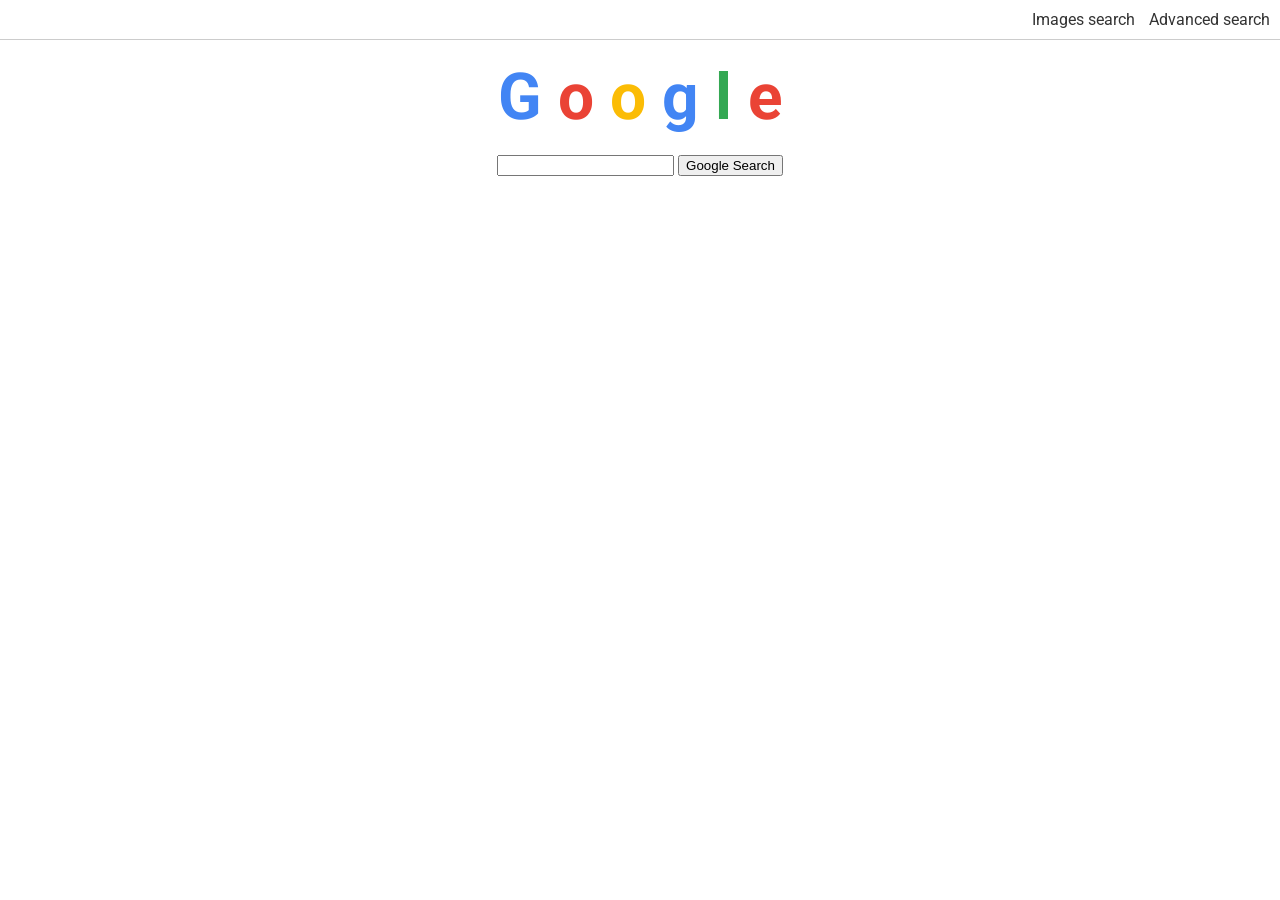
==== index.html @ c35a82a3 "zakladní layout" ====
<!doctype html>
<html lang="en">
  <head>
    <link rel="stylesheet" href="style.css" />
    <title>Search</title>
  </head>
  <nav>
    <a href="images.html">Images search</a>
    <a href="advanced-search.html">Advanced search</a>
  </nav>
  <body>
    <h1>
        <span class="blue">G</span>
        <span class="red">o</span>
        <span class="yellow">o</span>
        <span class="blue">g</span>
        <span class="green">l</span>
        <span class="red">e</span>
    </h1>
    
    <form action="https://www.google.com/search">
      <input type="text" name="q" />
      <input type="submit" value="Google Search" />
    </form>
  </body>
</html>
---- style.css ----
@import url('https://fonts.googleapis.com/css2?family=Roboto:ital,wght@0,100..900;1,100..900&display=swap');

:root {
    --blue-color: #4285f4;
    --green-color: #34a853;
    --yellow-color: #fbbc05;
    --black-color: #333;
    --red-color: #ea4335;
}

body {
    font-family: 'Roboto', sans-serif;
    margin: 0;
    padding: 0;
}

nav {
    padding: 10px;
    border-bottom: 1px solid #ccc;
    text-align: right;
}

nav a {
    margin-left: 10px;
    text-decoration: none;
    color: #333;
}

h1, form {
    text-align: center;
    margin-top: 20px;
}

h1 {
    font-size: 4rem;
    margin-bottom: 20px;
}

h1 span {
    gap: 1px;;
}

p {
    text-align: center;
    font-size: 1.2rem;
    color: var(--black-color);
}

.blue {
    color: var(--blue-color);
}
.green {
    color: var(--green-color);
}
.yellow {
    color: var(--yellow-color);
}
.red {
    color: var(--red-color);
}
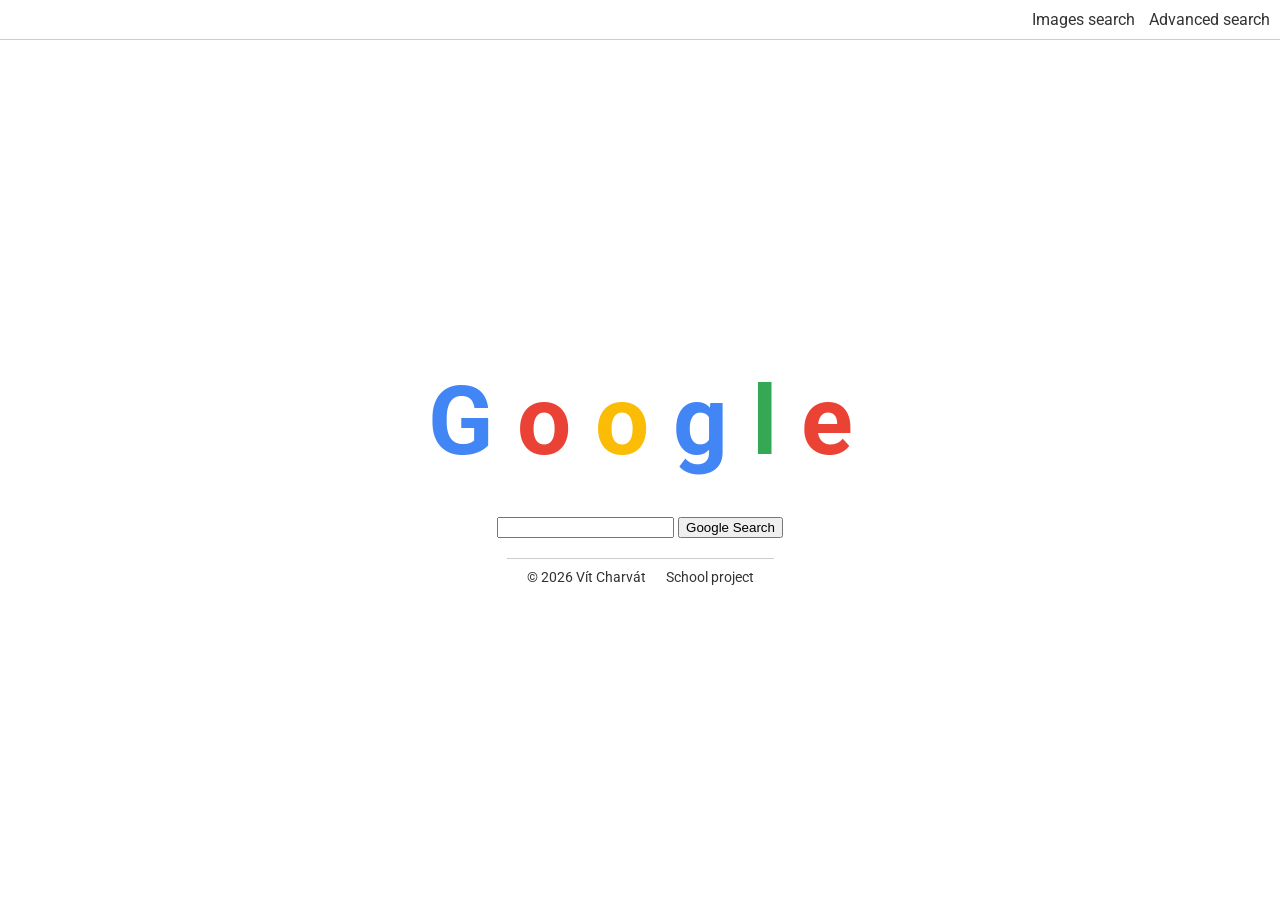
==== commit 41c1a046: "footer" ====
--- a/index.html
+++ b/index.html
@@ -4,23 +4,30 @@
     <link rel="stylesheet" href="style.css" />
     <title>Search</title>
   </head>
-  <nav>
-    <a href="images.html">Images search</a>
-    <a href="advanced-search.html">Advanced search</a>
-  </nav>
   <body>
-    <h1>
-        <span class="blue">G</span>
-        <span class="red">o</span>
-        <span class="yellow">o</span>
-        <span class="blue">g</span>
-        <span class="green">l</span>
-        <span class="red">e</span>
-    </h1>
-    
-    <form action="https://www.google.com/search">
-      <input type="text" name="q" />
-      <input type="submit" value="Google Search" />
-    </form>
+    <nav>
+        <a href="images.html">Images search</a>
+        <a href="advanced-search.html">Advanced search</a>
+    </nav>
+    <main>
+        <h1>
+            <span class="blue">G</span>
+            <span class="red">o</span>
+            <span class="yellow">o</span>
+            <span class="blue">g</span>
+            <span class="green">l</span>
+            <span class="red">e</span>
+        </h1>
+
+        <form action="https://www.google.com/search">
+        <input type="text" name="q" />
+        <input type="submit" value="Google Search" />
+        </form>
+
+        <footer>
+            <p>© 2026 Vít Charvát</p>
+            <p>School project</p>
+        </footer>
+    </main>
   </body>
 </html>
--- a/style.css
+++ b/style.css
@@ -9,9 +9,16 @@
 }
 
 body {
+    display: flex;
+    flex-direction: column;
     font-family: 'Roboto', sans-serif;
     margin: 0;
     padding: 0;
+    min-height: 100vh;
+}
+
+main {
+    flex: 1;
 }
 
 nav {
@@ -32,7 +39,7 @@
 }
 
 h1 {
-    font-size: 4rem;
+    font-size: 6rem;
     margin-bottom: 20px;
 }
 
@@ -57,4 +64,28 @@
 }
 .red {
     color: var(--red-color);
+}
+
+main {
+    flex: 1;
+    display: flex;
+    flex-direction: column;
+    justify-content: center;
+    align-items: center;
+}
+
+footer{
+    display: flex;
+    text-align: center;
+    margin-top: 20px;
+    padding: 10px;
+    border-top: 1px solid #ccc;
+    color: #666;
+}
+
+footer p {
+    font-size: 0.9rem;
+    margin: 0;
+    padding: 0 10px;
+    text-align: center;
 }
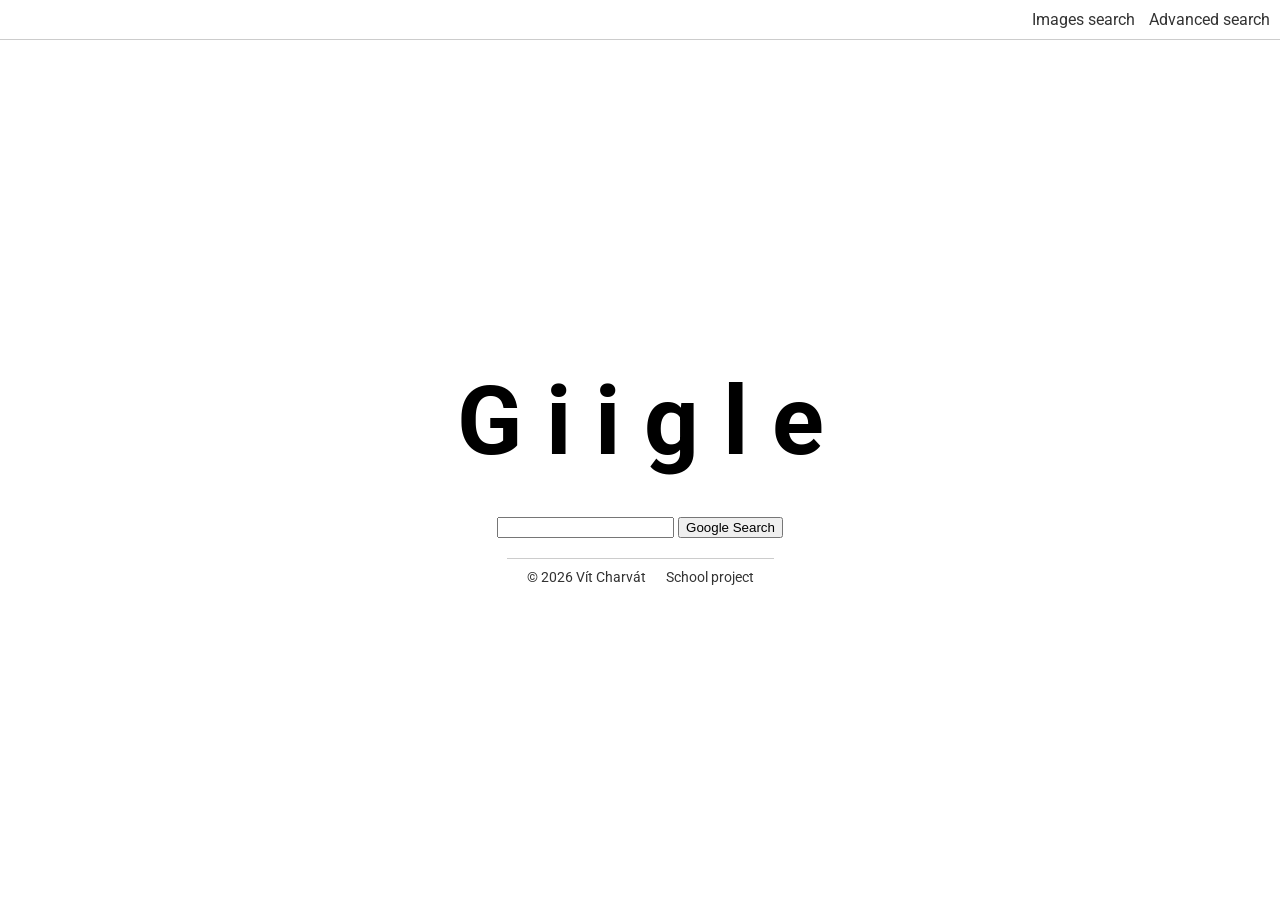
==== commit 2120148a: "rename "Giigle"" ====
--- a/index.html
+++ b/index.html
@@ -12,8 +12,8 @@
     <main>
         <h1>
             <span class="blue">G</span>
-            <span class="red">o</span>
-            <span class="yellow">o</span>
+            <span class="red">i</span>
+            <span class="yellow">i</span>
             <span class="blue">g</span>
             <span class="green">l</span>
             <span class="red">e</span>
--- a/style.css
+++ b/style.css
@@ -1,7 +1,7 @@
 @import url('https://fonts.googleapis.com/css2?family=Roboto:ital,wght@0,100..900;1,100..900&display=swap');
 
 :root {
-    --blue-color: #4285f4;
+    --blue-color: #0073e6;
     --green-color: #34a853;
     --yellow-color: #fbbc05;
     --black-color: #333;
@@ -53,7 +53,7 @@
     color: var(--black-color);
 }
 
-.blue {
+/* .blue {
     color: var(--blue-color);
 }
 .green {
@@ -64,7 +64,7 @@
 }
 .red {
     color: var(--red-color);
-}
+} */
 
 main {
     flex: 1;
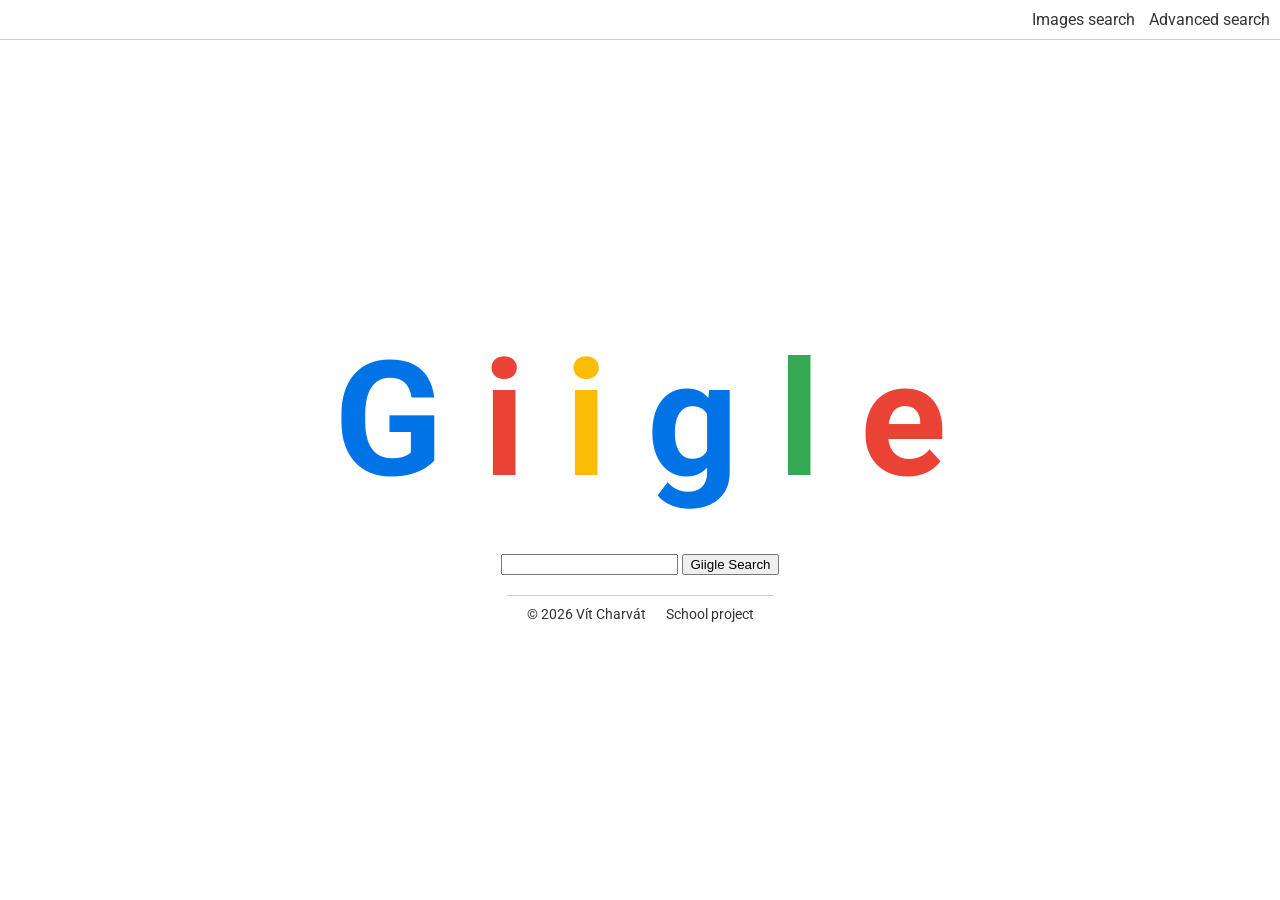
==== commit 638b4932: "name fix" ====
--- a/index.html
+++ b/index.html
@@ -21,7 +21,7 @@
 
         <form action="https://www.google.com/search">
         <input type="text" name="q" />
-        <input type="submit" value="Google Search" />
+        <input type="submit" value="Giigle Search" />
         </form>
 
         <footer>
--- a/style.css
+++ b/style.css
@@ -39,7 +39,7 @@
 }
 
 h1 {
-    font-size: 6rem;
+    font-size: 10rem;
     margin-bottom: 20px;
 }
 
@@ -53,7 +53,7 @@
     color: var(--black-color);
 }
 
-/* .blue {
+.blue {
     color: var(--blue-color);
 }
 .green {
@@ -64,7 +64,7 @@
 }
 .red {
     color: var(--red-color);
-} */
+}
 
 main {
     flex: 1;
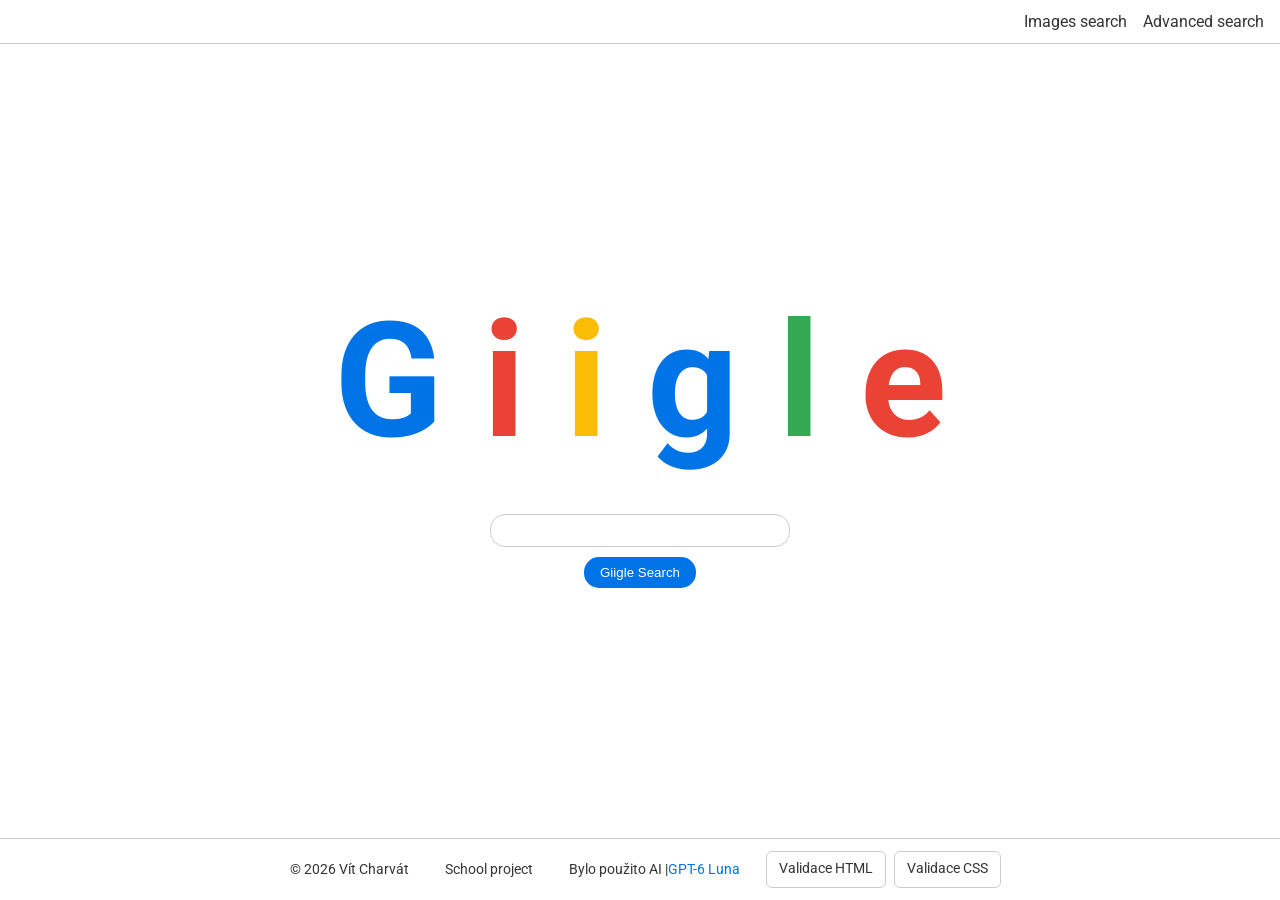
==== commit 75351eb7: "hotový "google search"" ====
--- a/index.html
+++ b/index.html
@@ -1,6 +1,7 @@
 <!doctype html>
-<html lang="en">
+<html lang="cs">
   <head>
+    <meta name="viewport" content="width=device-width, initial-scale=1.0" />
     <link rel="stylesheet" href="style.css" />
     <title>Search</title>
   </head>
@@ -23,11 +24,15 @@
         <input type="text" name="q" />
         <input type="submit" value="Giigle Search" />
         </form>
-
-        <footer>
-            <p>© 2026 Vít Charvát</p>
-            <p>School project</p>
-        </footer>
     </main>
+      <footer>
+        <p>© 2026 Vít Charvát</p>
+        <p>School project</p>
+        <p>Bylo použito AI |<a href="https://chatgpt.com/s/cx_6ada0bc3a26081918828f4266eddad5e" target="_blank" rel="noopener noreferrer">GPT-6 Luna</a></p>
+        <div class="validation-links" role="group" aria-label="Validace stránky">
+          <a href="https://validator.w3.org/nu/?doc=https%3A%2F%2Fvitekcharvat.github.io%2Fgooglesearch%2Findex.html" target="_blank" rel="noopener noreferrer">Validace HTML</a>
+          <a href="https://jigsaw.w3.org/css-validator/validator?uri=https%3A%2F%2Fvitekcharvat.github.io%2Fgooglesearch%2Fstyle.css" target="_blank" rel="noopener noreferrer">Validace CSS</a>
+        </div>
+      </footer>
   </body>
 </html>
--- a/style.css
+++ b/style.css
@@ -22,29 +22,32 @@
 }
 
 nav {
-    padding: 10px;
+    display: flex;
+    justify-content: flex-end;
+    flex-wrap: wrap;
+    gap: 8px 16px;
+    padding: 12px 16px;
     border-bottom: 1px solid #ccc;
-    text-align: right;
 }
 
 nav a {
-    margin-left: 10px;
     text-decoration: none;
     color: #333;
 }
 
 h1, form {
     text-align: center;
-    margin-top: 20px;
+    margin: 20px 0;
 }
 
 h1 {
-    font-size: 10rem;
+    font-size: clamp(4rem, 16vw, 10rem);
     margin-bottom: 20px;
+    line-height: 1.1;
 }
 
 h1 span {
-    gap: 1px;;
+    gap: 1px;
 }
 
 p {
@@ -66,26 +69,119 @@
     color: var(--red-color);
 }
 
+form label {
+    display: block;
+    margin: 12px 0;
+}
+
+.advanced-form {
+    width: min(100%, 620px);
+    text-align: left;
+}
+
+form input[type="text"] {
+    display: block;
+    width: min(300px, calc(100vw - 64px));
+    box-sizing: border-box;
+    margin-top: 4px;
+    border: 1px solid #ccc;
+    padding: 8px;
+    border-radius: 15px;
+}
+
+.advanced-form input[type="text"] {
+    width: 100%;
+}
+
+form input[type="submit"] {
+    margin-top: 10px;
+    padding: 8px 16px;
+    border: none;
+    background-color: var(--blue-color);
+    color: white;
+    border-radius: 15px;
+    cursor: pointer;
+}
+
+form input[type="submit"]:hover {
+    background-color: #005bb5;
+}
+
 main {
     flex: 1;
     display: flex;
     flex-direction: column;
     justify-content: center;
     align-items: center;
+    padding: 24px 16px;
 }
 
-footer{
+footer {
     display: flex;
+    flex-wrap: wrap;
+    justify-content: center;
+    gap: 8px 16px;
     text-align: center;
-    margin-top: 20px;
-    padding: 10px;
+    padding: 12px 16px;
     border-top: 1px solid #ccc;
     color: #666;
 }
 
 footer p {
     font-size: 0.9rem;
-    margin: 0;
+    margin: 10px 0;
     padding: 0 10px;
     text-align: center;
-}+}
+
+footer a {
+    color: var(--blue-color);
+    text-decoration: none;
+}
+
+.validation-links {
+    display: flex;
+    flex-wrap: wrap;
+    justify-content: center;
+    gap: 8px;
+}
+
+.validation-links a {
+    display: inline-block;
+    padding: 8px 12px;
+    border: 1px solid #ccc;
+    border-radius: 6px;
+    color: #333;
+    font-size: 0.875rem;
+    text-decoration: none;
+    background: #fff;
+}
+
+.validation-links a:hover {
+    background: #f2f2f2;
+}
+
+@media (max-width: 480px) {
+    nav {
+        justify-content: center;
+    }
+
+    main {
+        padding: 20px 12px;
+    }
+
+    form {
+        width: 100%;
+    }
+
+    form input[type="text"] {
+        width: min(100%, 340px);
+        margin-left: auto;
+        margin-right: auto;
+    }
+
+    footer {
+        flex-direction: column;
+        gap: 4px;
+    }
+}
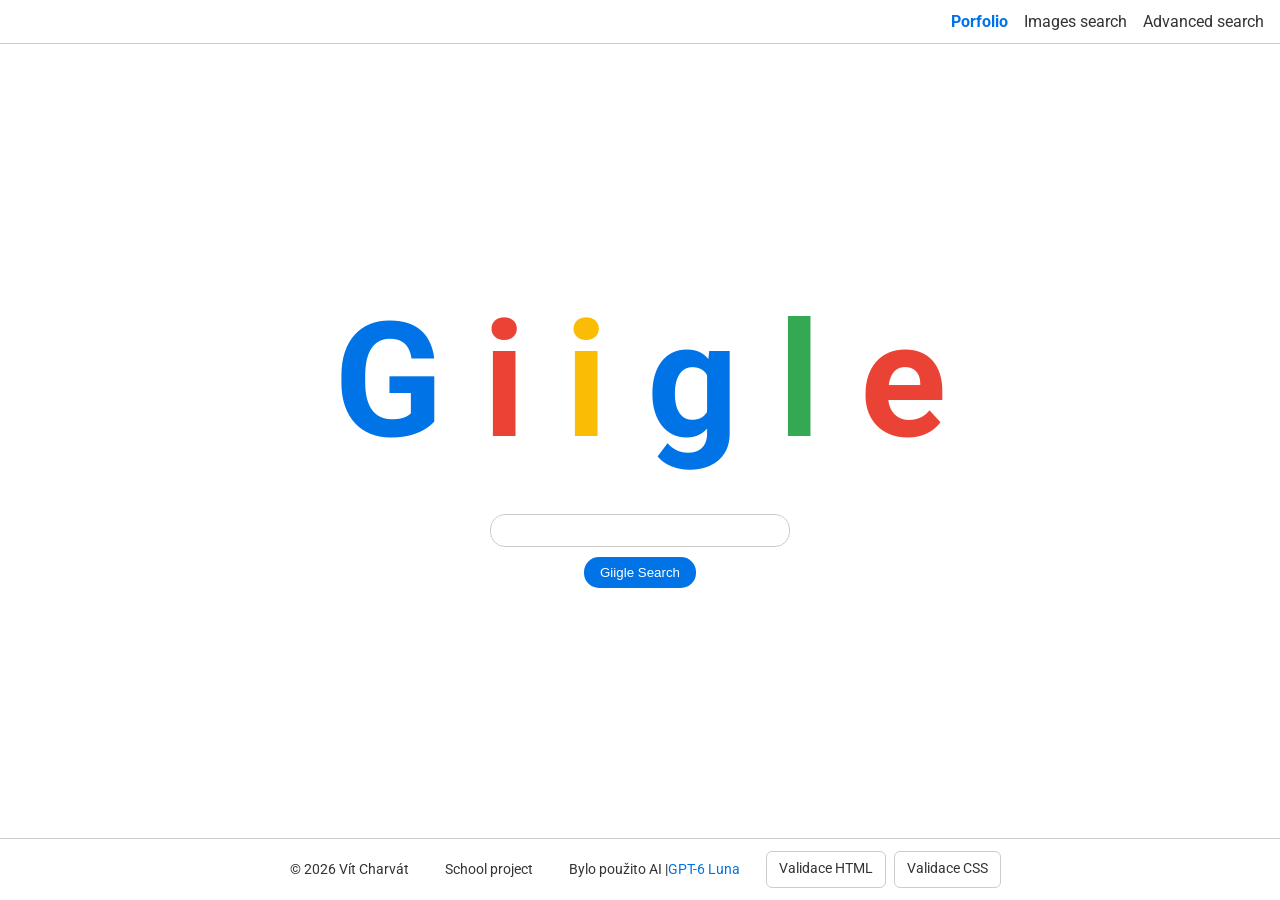
==== commit 3f5d8376: "link to portfolio" ====
--- a/index.html
+++ b/index.html
@@ -7,8 +7,9 @@
   </head>
   <body>
     <nav>
-        <a href="images.html">Images search</a>
-        <a href="advanced-search.html">Advanced search</a>
+      <a href="https://vitekcharvat.github.io/"><span>Porfolio</span></a>
+      <a href="images.html">Images search</a>
+      <a href="advanced-search.html">Advanced search</a>
     </nav>
     <main>
         <h1>
--- a/style.css
+++ b/style.css
@@ -33,6 +33,17 @@
 nav a {
     text-decoration: none;
     color: #333;
+}
+
+nav a:hover {
+    text-decoration: underline;
+}
+
+nav span {
+    display: flex;
+    justify-content: flex-start;
+    font-weight: bold;
+    color: var(--blue-color);
 }
 
 h1, form {
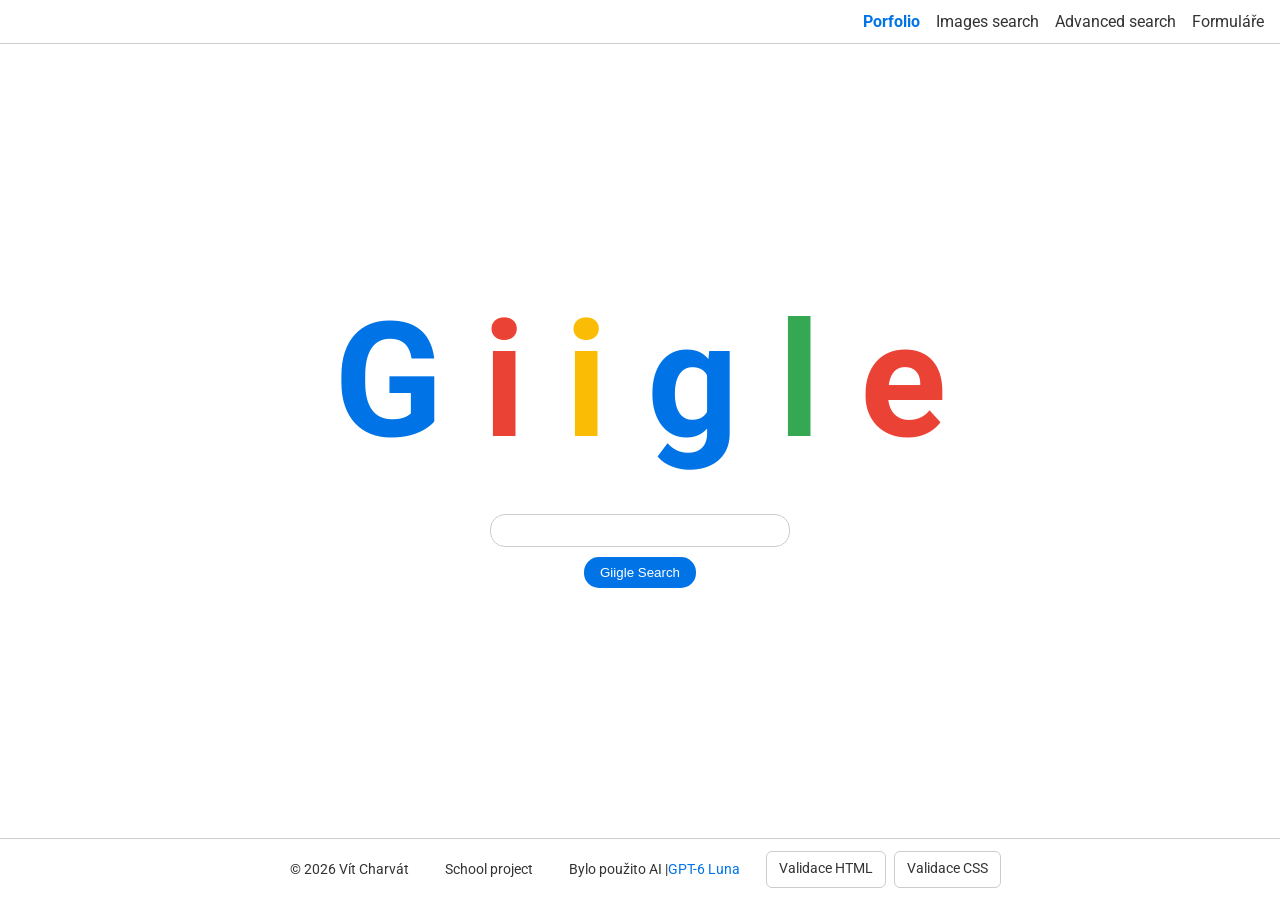
==== commit 145795fd: "forms" ====
--- a/index.html
+++ b/index.html
@@ -10,6 +10,7 @@
       <a href="https://vitekcharvat.github.io/"><span>Porfolio</span></a>
       <a href="images.html">Images search</a>
       <a href="advanced-search.html">Advanced search</a>
+      <a href="form.html">Formuláře</a>
     </nav>
     <main>
         <h1>
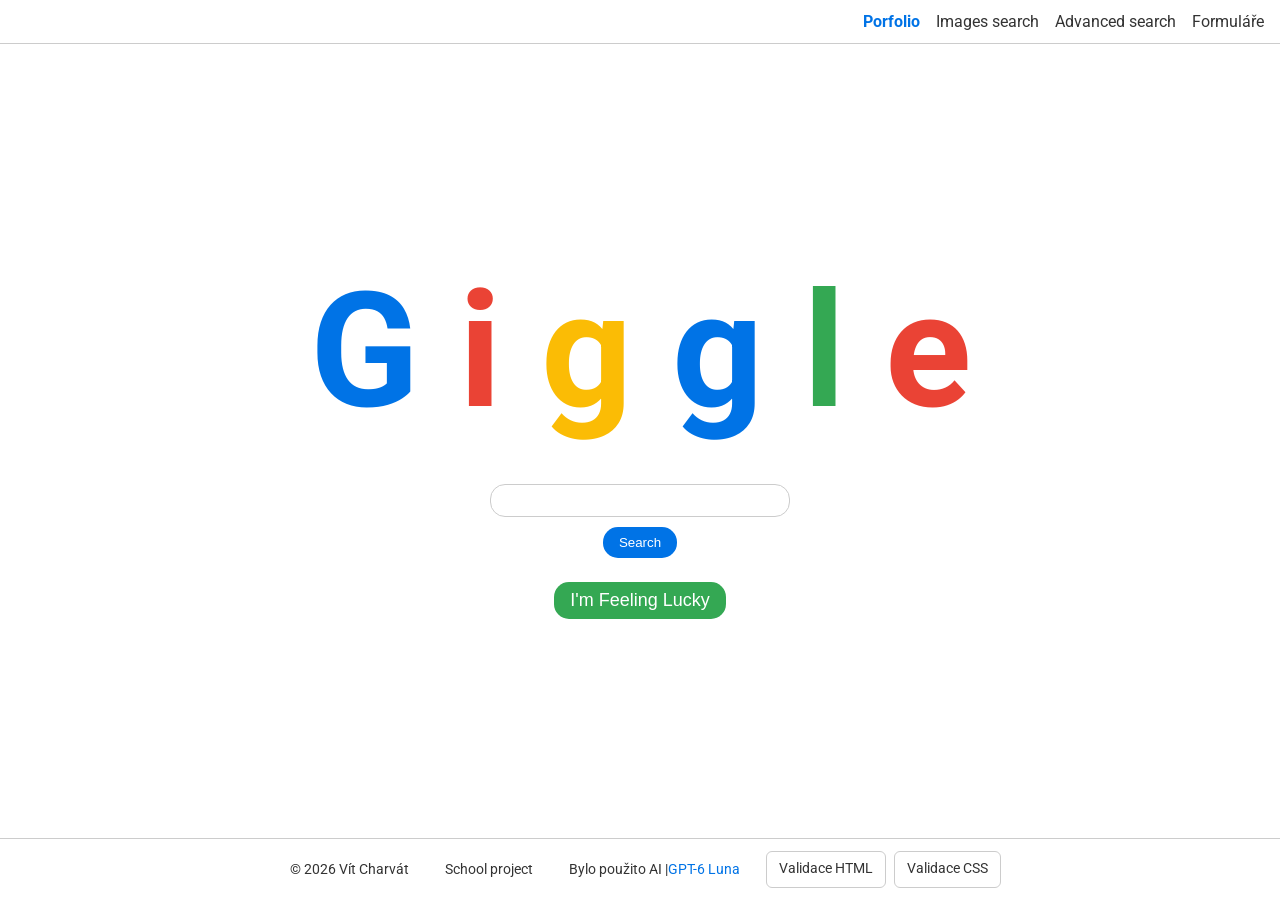
==== commit 0e090321: "rename + "I'm feeling lucky" btn" ====
--- a/index.html
+++ b/index.html
@@ -10,21 +10,25 @@
       <a href="https://vitekcharvat.github.io/"><span>Porfolio</span></a>
       <a href="images.html">Images search</a>
       <a href="advanced-search.html">Advanced search</a>
-      <a href="form.html">Formuláře</a>
+      <a href="form.html">Formuláře</a> 
     </nav>
     <main>
         <h1>
             <span class="blue">G</span>
             <span class="red">i</span>
-            <span class="yellow">i</span>
+            <span class="yellow">g</span>
             <span class="blue">g</span>
             <span class="green">l</span>
             <span class="red">e</span>
         </h1>
 
         <form action="https://www.google.com/search">
-        <input type="text" name="q" />
-        <input type="submit" value="Giigle Search" />
+          <input type="text" name="q" />
+          <input type="submit" value="Search" />
+          <button id="lucky-button" type="submit" name="btnI" value="1"
+            formnovalidate>
+            I'm Feeling Lucky
+          </button>
         </form>
     </main>
       <footer>
--- a/style.css
+++ b/style.css
@@ -116,6 +116,25 @@
 
 form input[type="submit"]:hover {
     background-color: #005bb5;
+}
+
+form button {
+    display: block;
+    justify-content: center;
+    align-items: center;
+    margin:auto;
+    margin-top: 1.5rem;
+    padding: 8px 16px;
+    border: none;
+    background-color: var(--green-color);
+    color: white;
+    font-size: 1.125rem;
+    border-radius: 15px;
+    cursor: pointer;
+}
+
+form button:hover {
+    background-color: #2c8e46;
 }
 
 main {
